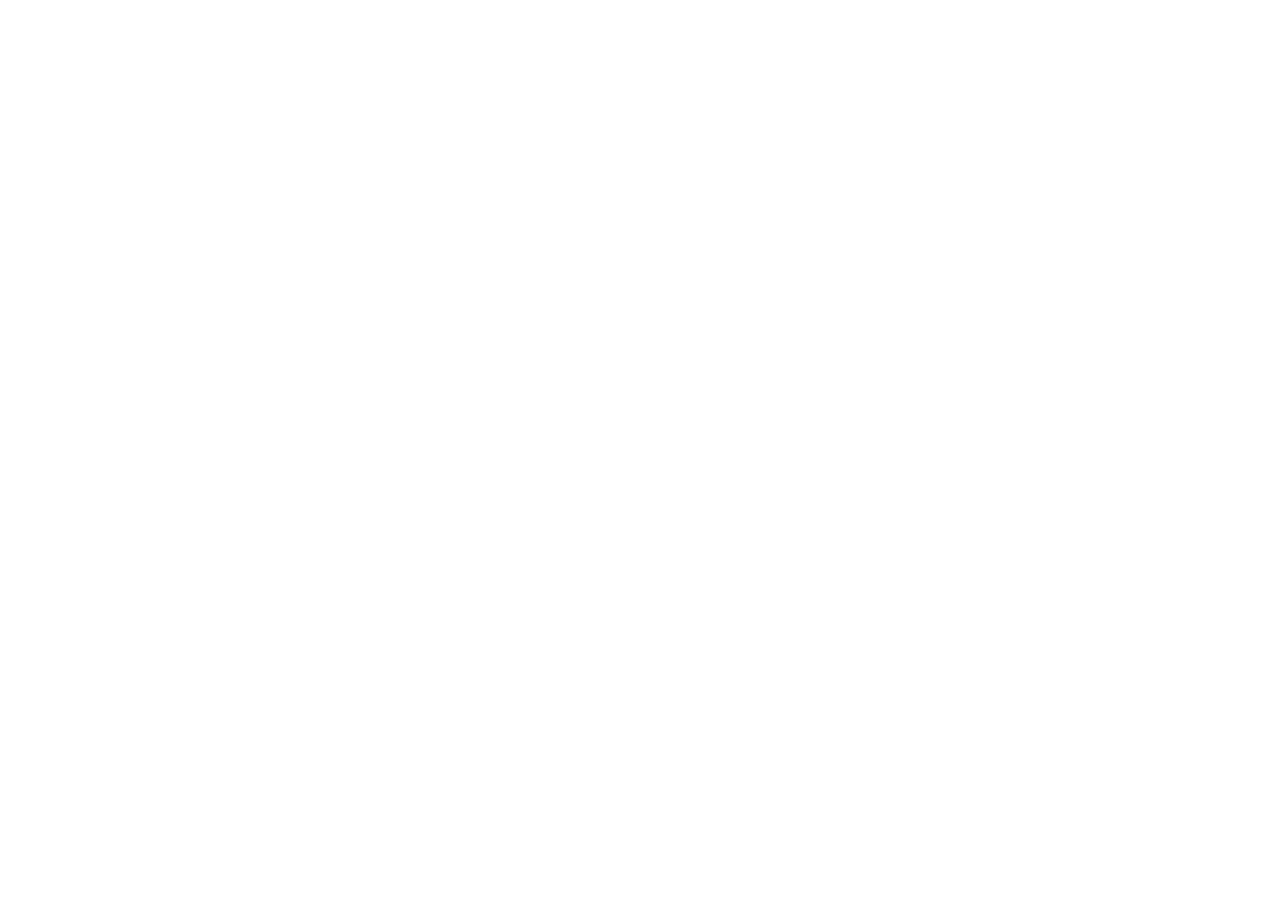
==== login.html @ 29eefd23 "Agregar archivos HTML y CSS iniciales" ====
<!DOCTYPE html>
<html lang="es">
<head>
    <meta charset="UTF-8">
    <meta name="viewport" content="width=device-width, initial-scale=1.0">
    <title>Pedilo Ya!</title>
</head>
<body>

    <section ></section>
    
</body>
</html>
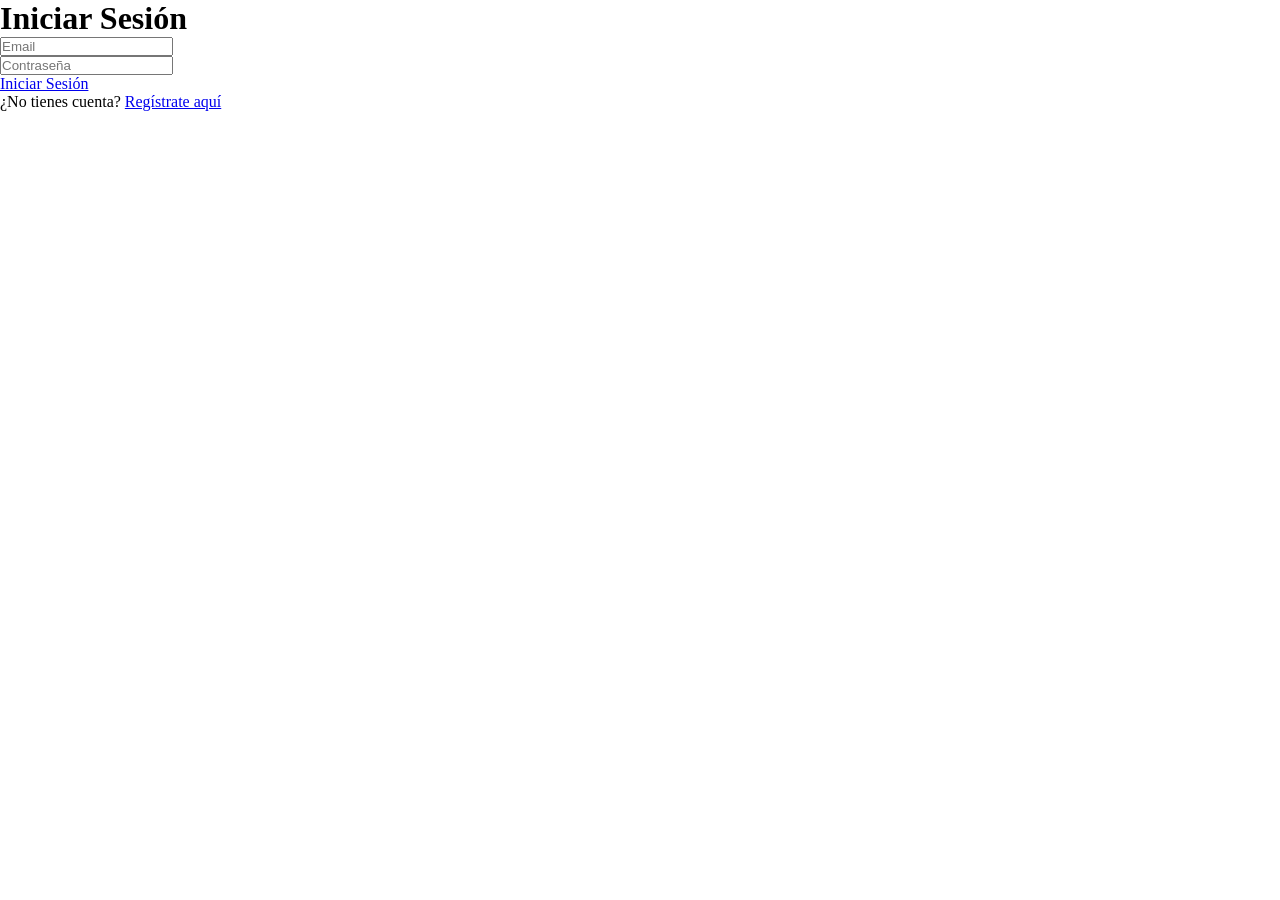
==== commit c5d97b40: "Agregar estilos CSS iniciales y estructura del formulario de inicio de sesión" ====
--- a/login.html
+++ b/login.html
@@ -1,13 +1,36 @@
 <!DOCTYPE html>
 <html lang="es">
+
 <head>
     <meta charset="UTF-8">
     <meta name="viewport" content="width=device-width, initial-scale=1.0">
     <title>Pedilo Ya!</title>
+    <link rel="stylesheet" href="./css/estiloPrueba01.css">
 </head>
+
 <body>
+    <section class="Bienvenida">
 
-    <section ></section>
+    </section>
+        <form action="" class="login">
+            <h1>Iniciar Sesión</h1>
+
+            <div class="container">
+                <label for="email"></label>
+                <input type="email" id="email" name="email" placeholder="Email">
+            </div>
+
+            <div class="container">
+                <label for="password"></label>
+                <input type="password" id="password" name="password" placeholder="Contraseña">
+            </div>
+
+            <a href="index.html" class="boton">Iniciar Sesión</a>
+            <p>¿No tienes cuenta? <a href="#">Regístrate aquí</a></p>
+        </form>
     
+
+
 </body>
+
 </html>
--- a/css/estiloPrueba01.css
+++ b/css/estiloPrueba01.css
@@ -0,0 +1,11 @@
+*{
+    margin: 0;
+    padding: 0;
+    box-sizing: border-box;
+}
+
+/* body{ */
+    /* background-color: rgb(255, 1, 74); */
+    /* background-color: #FF014A; */
+
+/* } */
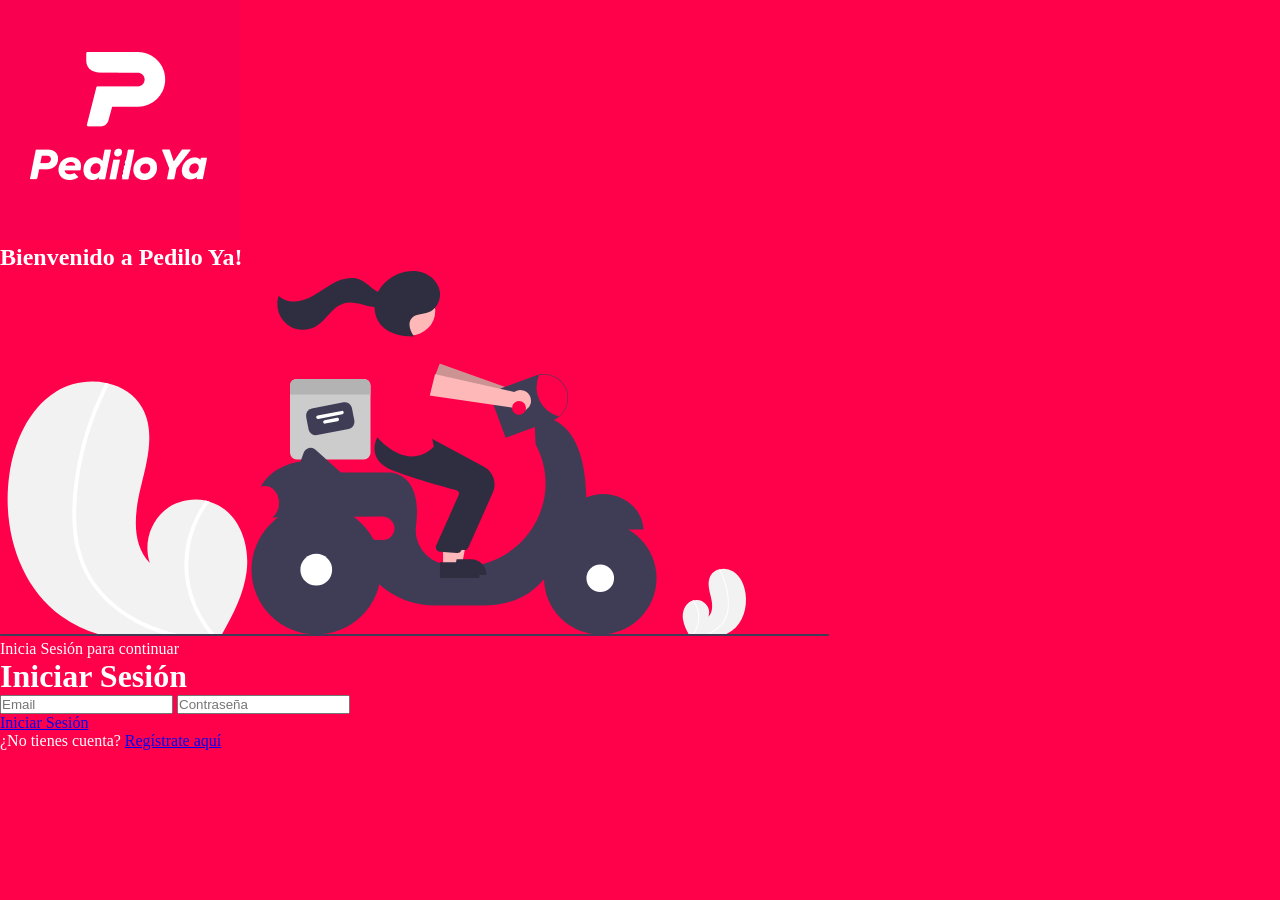
==== commit 1d0a9220: "Actualizar estilos CSS y mejorar la estructura del formulario de inicio de sesión" ====
--- a/login.html
+++ b/login.html
@@ -10,25 +10,27 @@
 
 <body>
     <section class="Bienvenida">
+        <img src="./img/logo.png" alt="" srcset="">
+        <h1>Bienvenido a Pedilo Ya!</h1>
+        <img src="./img/onTheWay.svg" alt="" srcset="">
+        <p>Inicia Sesión para continuar</p>
+    </section>
 
-    </section>
-        <form action="" class="login">
-            <h1>Iniciar Sesión</h1>
+    <form action="" class="formLogin">
+        <h1>Iniciar Sesión</h1>
 
-            <div class="container">
-                <label for="email"></label>
-                <input type="email" id="email" name="email" placeholder="Email">
-            </div>
+        <div class="">
+            <label for="email"></label>
+            <input type="email" id="email" name="email" placeholder="Email">
 
-            <div class="container">
-                <label for="password"></label>
-                <input type="password" id="password" name="password" placeholder="Contraseña">
-            </div>
+            <label for="password"></label>
+            <input type="password" id="password" name="password" placeholder="Contraseña">
+        </div>
 
-            <a href="index.html" class="boton">Iniciar Sesión</a>
-            <p>¿No tienes cuenta? <a href="#">Regístrate aquí</a></p>
-        </form>
-    
+        <a href="index.html" class="boton">Iniciar Sesión</a>
+        <p>¿No tienes cuenta? <a href="#">Regístrate aquí</a></p>
+    </form>
+
 
 
 </body>
--- a/css/estiloPrueba01.css
+++ b/css/estiloPrueba01.css
@@ -4,8 +4,18 @@
     box-sizing: border-box;
 }
 
-/* body{ */
-    /* background-color: rgb(255, 1, 74); */
+:root{
+    --bg-primario: #FF014A;
+    --bg-secundario: rgb(156, 0, 44);
+    --txt-primario: #fff;
+    --arial: Arial, Helvetica, sans-serif;
+}
+
+body{
+    height: 100vh;
+    background-color: rgb(255, 1, 74);
     /* background-color: #FF014A; */
+    color: white;
 
-/* } */+
+}
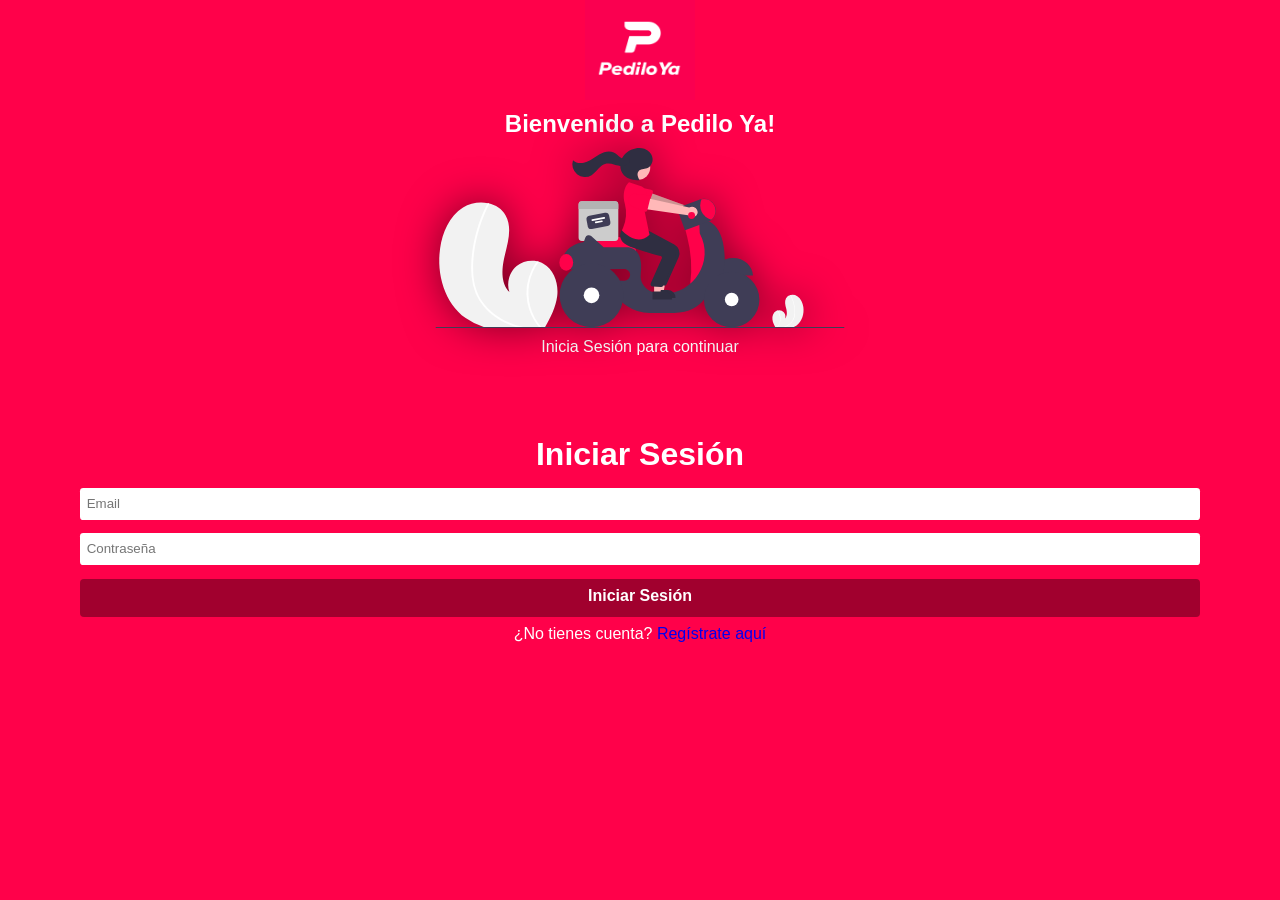
==== commit 391c606a: "Agregar imágenes y mejorar estilos del formulario de inicio de sesión" ====
--- a/login.html
+++ b/login.html
@@ -9,17 +9,17 @@
 </head>
 
 <body>
-    <section class="Bienvenida">
-        <img src="./img/logo.png" alt="" srcset="">
+    <section class="bienvenida">
+        <img class="logo" src="./img/logo.png" alt="" srcset="">
         <h1>Bienvenido a Pedilo Ya!</h1>
-        <img src="./img/onTheWay.svg" alt="" srcset="">
+        <img class="logoBienvenida" src="./img/onTheWay.svg" alt="" srcset="">
         <p>Inicia Sesión para continuar</p>
     </section>
 
     <form action="" class="formLogin">
         <h1>Iniciar Sesión</h1>
 
-        <div class="">
+        <div class="formulario">
             <label for="email"></label>
             <input type="email" id="email" name="email" placeholder="Email">
 
--- a/css/estiloPrueba01.css
+++ b/css/estiloPrueba01.css
@@ -2,20 +2,94 @@
     margin: 0;
     padding: 0;
     box-sizing: border-box;
+    text-decoration: none;
 }
 
 :root{
     --bg-primario: #FF014A;
-    --bg-secundario: rgb(156, 0, 44);
+    --bg-secundario: rgb(161, 0, 46);
+    --bg-terciario: white;
     --txt-primario: #fff;
     --arial: Arial, Helvetica, sans-serif;
+    --transicion: all 0.3s ease;
+    --sombra-chica: 0 0 10px rgba(0, 0, 0, 0.5);
+    --sombra-grande: 0 0 20px rgba(0, 0, 0, 0.5);
+    --gradiente-primario: linear-gradient(to bottom, #FF014A, #FF6F61);
+
 }
 
 body{
-    height: 100vh;
-    background-color: rgb(255, 1, 74);
+    max-height: 100vh;
+    background-color: var(--bg-primario);
     /* background-color: #FF014A; */
     color: white;
+    font-family: var(--arial);
+}
 
+.bienvenida{
+    display: flex;
+    flex-direction: column;
+    justify-content: center;
+    align-items: center;
+    height: 60%;
+    gap: 10px;
+    color: var(--txt-primario);
+}
+
+.logo{
+    height: 100px;
+    width: 110px;
+    margin: auto;
+    /* mix-blend-mode: multiply; */
+}
+
+.logoBienvenida{
+    height: 20vh;
+    width: 80vw;
+    filter:drop-shadow(var(--sombra-grande));
+}
+
+.formLogin{
+    display: flex;
+    flex-direction: column;
+    justify-content: center;
+    align-items: center;
+    height: 40%;
+    padding: 5em;
+    gap: .5em;
+}
+
+.formLogin input[type="email"],
+.formLogin input[type="password"]{
+    width: 100%;
+    height: 2.4em;
+    padding: 0.5em;
+    border-radius: .25em;
+    border: none;
+    background-color: var(--bg-terciario);
+    color: black;
+}
+
+.formulario{
+    width: 100%;
+    height: 10vh;
+    display: grid;
+    flex-direction: space-between;
+}
+
+.formLogin .boton{
+    width: 100%;
+    height: 2.4em;
+    padding: 0.5em;
+
+    border-radius: .25em;
+    border: none;
+
+    background-color: var(--bg-secundario);
+    color: var(--txt-primario);
+    font-weight: bold;
+
+    cursor: pointer;
+    text-align: center;
 
 }
